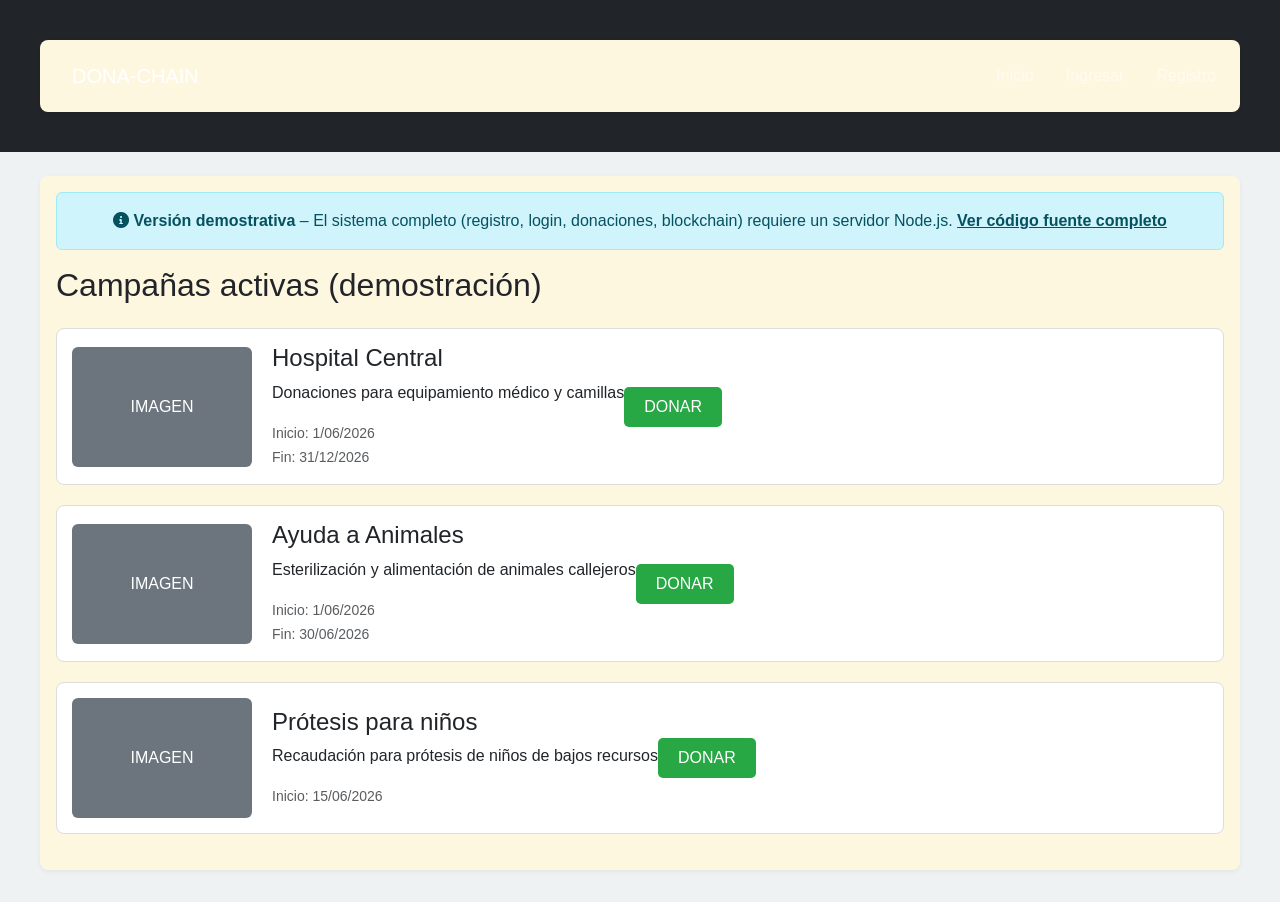
==== index.html @ 8ec4ab0e "Add files via upload" ====
<!DOCTYPE html>
<html lang="es">
<head>
    <meta charset="UTF-8">
    <meta name="viewport" content="width=device-width, initial-scale=1.0">
    <title>DONA-CHAIN - Demostración</title>
    <link href="https://cdn.jsdelivr.net/npm/bootstrap@5.3.0-alpha1/dist/css/bootstrap.min.css" rel="stylesheet">
    <link rel="stylesheet" href="https://cdnjs.cloudflare.com/ajax/libs/font-awesome/6.0.0-beta3/css/all.min.css">
    <link rel="stylesheet" href="/css/style.css">
    <style>
        .campaign-row {
            border: 1px solid #ddd;
            border-radius: 8px;
            margin-bottom: 20px;
            padding: 15px;
            background: white;
            display: flex;
            flex-wrap: wrap;
            align-items: center;
        }
        .campaign-img {
            width: 180px;
            height: 120px;
            object-fit: cover;
            border-radius: 6px;
            background: #e9ecef;
            margin-right: 20px;
        }
        .btn-donar {
            background-color: #28a745;
            color: white;
            border: none;
            padding: 8px 20px;
            border-radius: 5px;
            text-decoration: none;
            display: inline-block;
        }
        @media (max-width: 768px) {
            .campaign-img { width: 100%; height: auto; margin-bottom: 10px; margin-right: 0; }
            .campaign-row { flex-direction: column; text-align: center; }
        }
    </style>
</head>
<body>
    <nav class="navbar navbar-expand-lg navbar-dark bg-dark">
        <div class="container">
            <a class="navbar-brand" href="/index.html">DONA-CHAIN</a>
            <div class="navbar-nav ms-auto">
                <a class="nav-link" href="/index.html">Inicio</a>
                <a class="nav-link" href="/login.html">Ingresar</a>
                <a class="nav-link" href="/register.html">Registro</a>
            </div>
        </div>
    </nav>

    <div class="container mt-4">
        <div class="alert alert-info text-center">
            <i class="fas fa-info-circle"></i> <strong>Versión demostrativa</strong> – El sistema completo (registro, login, donaciones, blockchain) requiere un servidor Node.js. 
            <a href="https://github.com/TU_USUARIO/dona-chain" target="_blank" class="alert-link">Ver código fuente completo</a>
        </div>
        <h2 class="mb-4">Campañas activas (demostración)</h2>
        
        <div class="campaign-row">
            <div class="campaign-img d-flex align-items-center justify-content-center bg-secondary text-white">IMAGEN</div>
            <div class="campaign-info">
                <h4>Hospital Central</h4>
                <p>Donaciones para equipamiento médico y camillas</p>
                <small class="text-muted">Inicio: 1/06/2026</small><br>
                <small class="text-muted">Fin: 31/12/2026</small>
            </div>
            <div>
                <button class="btn-donar" onclick="alert('Versión demostrativa. El sistema completo funciona con backend Node.js.')">DONAR</button>
            </div>
        </div>

        <div class="campaign-row">
            <div class="campaign-img d-flex align-items-center justify-content-center bg-secondary text-white">IMAGEN</div>
            <div class="campaign-info">
                <h4>Ayuda a Animales</h4>
                <p>Esterilización y alimentación de animales callejeros</p>
                <small class="text-muted">Inicio: 1/06/2026</small><br>
                <small class="text-muted">Fin: 30/06/2026</small>
            </div>
            <div>
                <button class="btn-donar" onclick="alert('Versión demostrativa. El sistema completo funciona con backend Node.js.')">DONAR</button>
            </div>
        </div>

        <div class="campaign-row">
            <div class="campaign-img d-flex align-items-center justify-content-center bg-secondary text-white">IMAGEN</div>
            <div class="campaign-info">
                <h4>Prótesis para niños</h4>
                <p>Recaudación para prótesis de niños de bajos recursos</p>
                <small class="text-muted">Inicio: 15/06/2026</small>
            </div>
            <div>
                <button class="btn-donar" onclick="alert('Versión demostrativa. El sistema completo funciona con backend Node.js.')">DONAR</button>
            </div>
        </div>
    </div>

    <script src="https://cdn.jsdelivr.net/npm/bootstrap@5.3.0-alpha1/dist/js/bootstrap.bundle.min.js"></script>
</body>
</html>
---- css/style.css ----
body {
    font-family: Arial, sans-serif;
    margin: 0;
    background: #eef2f3; /* Fondo general ligeramente azulado */
}
nav {
    background: #2c3e50;
    color: white;
    padding: 1rem;
    display: flex;
    justify-content: space-between;
    align-items: center;
}
nav a {
    color: white;
    margin-left: 1rem;
    text-decoration: none;
}
.container {
    max-width: 1200px;
    margin: 2rem auto;
    padding: 1rem;
    background: #fef7e0; /* Color crema suave (reemplaza el blanco) */
    border-radius: 8px;
    box-shadow: 0 2px 5px rgba(0,0,0,0.05);
}
.cards {
    display: flex;
    flex-wrap: wrap;
    gap: 1rem;
}
.card {
    background: #ffffff; /* Tarjetas blancas para contraste sobre el fondo crema */
    padding: 1rem;
    border-radius: 8px;
    width: 300px;
    box-shadow: 0 1px 3px rgba(0,0,0,0.1);
}
input, select, textarea, button {
    display: block;
    margin: 0.5rem 0;
    padding: 0.5rem;
    width: 100%;
    max-width: 400px;
}
button {
    background: #27ae60;
    color: white;
    border: none;
    cursor: pointer;
}
button:hover {
    background: #2ecc71;
}
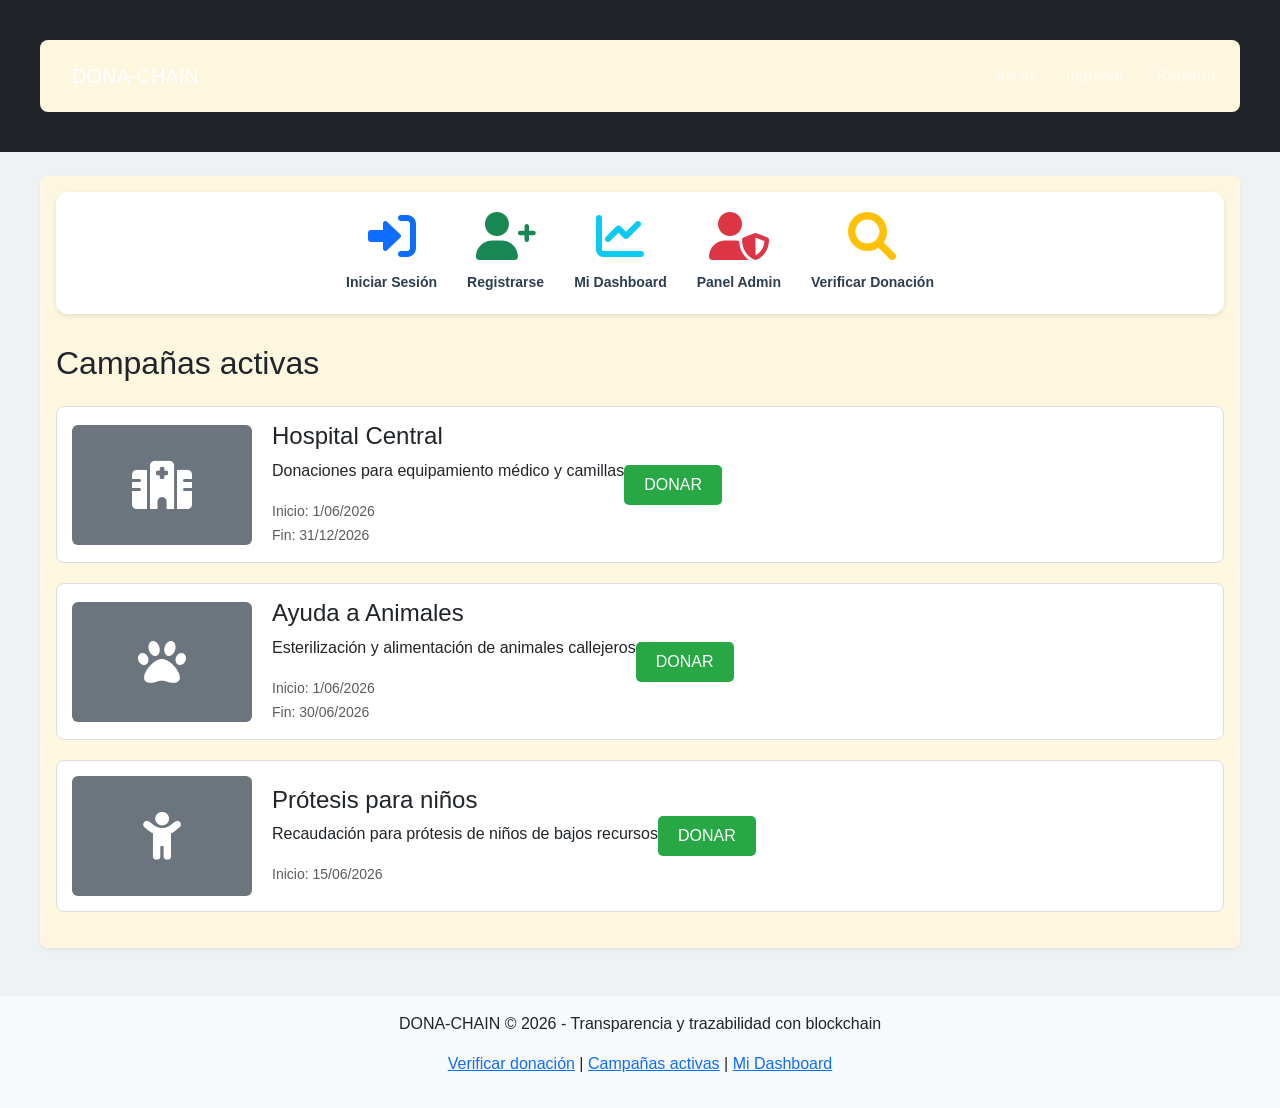
==== commit 4d99257d: "Update index.html" ====
--- a/index.html
+++ b/index.html
@@ -35,6 +35,35 @@
             text-decoration: none;
             display: inline-block;
         }
+        .link-iconos {
+            display: flex;
+            justify-content: center;
+            gap: 30px;
+            flex-wrap: wrap;
+            margin-bottom: 30px;
+            padding: 20px;
+            background: white;
+            border-radius: 12px;
+            box-shadow: 0 2px 5px rgba(0,0,0,0.1);
+        }
+        .link-iconos a {
+            text-align: center;
+            text-decoration: none;
+            color: #2c3e50;
+            transition: transform 0.2s;
+        }
+        .link-iconos a:hover {
+            transform: translateY(-5px);
+        }
+        .link-iconos i {
+            font-size: 48px;
+            display: block;
+            margin-bottom: 10px;
+        }
+        .link-iconos span {
+            font-size: 14px;
+            font-weight: bold;
+        }
         @media (max-width: 768px) {
             .campaign-img { width: 100%; height: auto; margin-bottom: 10px; margin-right: 0; }
             .campaign-row { flex-direction: column; text-align: center; }
@@ -54,14 +83,36 @@
     </nav>
 
     <div class="container mt-4">
-        <div class="alert alert-info text-center">
-            <i class="fas fa-info-circle"></i> <strong>Versión demostrativa</strong> – El sistema completo (registro, login, donaciones, blockchain) requiere un servidor Node.js. 
-            <a href="https://github.com/TU_USUARIO/dona-chain" target="_blank" class="alert-link">Ver código fuente completo</a>
+        <!-- Iconos de acceso rápido -->
+        <div class="link-iconos">
+            <a href="/login.html">
+                <i class="fas fa-sign-in-alt text-primary"></i>
+                <span>Iniciar Sesión</span>
+            </a>
+            <a href="/register.html">
+                <i class="fas fa-user-plus text-success"></i>
+                <span>Registrarse</span>
+            </a>
+            <a href="/dashboard.html">
+                <i class="fas fa-chart-line text-info"></i>
+                <span>Mi Dashboard</span>
+            </a>
+            <a href="/admin.html">
+                <i class="fas fa-user-shield text-danger"></i>
+                <span>Panel Admin</span>
+            </a>
+            <a href="/verify.html">
+                <i class="fas fa-search text-warning"></i>
+                <span>Verificar Donación</span>
+            </a>
         </div>
-        <h2 class="mb-4">Campañas activas (demostración)</h2>
+
+        <h2 class="mb-4">Campañas activas</h2>
         
         <div class="campaign-row">
-            <div class="campaign-img d-flex align-items-center justify-content-center bg-secondary text-white">IMAGEN</div>
+            <div class="campaign-img d-flex align-items-center justify-content-center bg-secondary text-white">
+                <i class="fas fa-hospital fa-3x"></i>
+            </div>
             <div class="campaign-info">
                 <h4>Hospital Central</h4>
                 <p>Donaciones para equipamiento médico y camillas</p>
@@ -69,12 +120,14 @@
                 <small class="text-muted">Fin: 31/12/2026</small>
             </div>
             <div>
-                <button class="btn-donar" onclick="alert('Versión demostrativa. El sistema completo funciona con backend Node.js.')">DONAR</button>
+                <button class="btn-donar" onclick="alert('Versión demostrativa. DONAR')">DONAR</button>
             </div>
         </div>
 
         <div class="campaign-row">
-            <div class="campaign-img d-flex align-items-center justify-content-center bg-secondary text-white">IMAGEN</div>
+            <div class="campaign-img d-flex align-items-center justify-content-center bg-secondary text-white">
+                <i class="fas fa-paw fa-3x"></i>
+            </div>
             <div class="campaign-info">
                 <h4>Ayuda a Animales</h4>
                 <p>Esterilización y alimentación de animales callejeros</p>
@@ -82,23 +135,34 @@
                 <small class="text-muted">Fin: 30/06/2026</small>
             </div>
             <div>
-                <button class="btn-donar" onclick="alert('Versión demostrativa. El sistema completo funciona con backend Node.js.')">DONAR</button>
+                <button class="btn-donar" onclick="alert('Versión demostrativa. DONAR')">DONAR</button>
             </div>
         </div>
 
         <div class="campaign-row">
-            <div class="campaign-img d-flex align-items-center justify-content-center bg-secondary text-white">IMAGEN</div>
+            <div class="campaign-img d-flex align-items-center justify-content-center bg-secondary text-white">
+                <i class="fas fa-child fa-3x"></i>
+            </div>
             <div class="campaign-info">
                 <h4>Prótesis para niños</h4>
                 <p>Recaudación para prótesis de niños de bajos recursos</p>
                 <small class="text-muted">Inicio: 15/06/2026</small>
             </div>
             <div>
-                <button class="btn-donar" onclick="alert('Versión demostrativa. El sistema completo funciona con backend Node.js.')">DONAR</button>
+                <button class="btn-donar" onclick="alert('Versión demostrativa. DONAR')">DONAR</button>
             </div>
         </div>
     </div>
 
+    <footer class="text-center mt-5 py-3 bg-light">
+        <p>DONA-CHAIN &copy; 2026 - Transparencia y trazabilidad con blockchain</p>
+        <p>
+            <a href="/verify.html">Verificar donación</a> | 
+            <a href="/index.html">Campañas activas</a> |
+            <a href="/dashboard.html">Mi Dashboard</a>
+        </p>
+    </footer>
+
     <script src="https://cdn.jsdelivr.net/npm/bootstrap@5.3.0-alpha1/dist/js/bootstrap.bundle.min.js"></script>
 </body>
-</html>+</html>
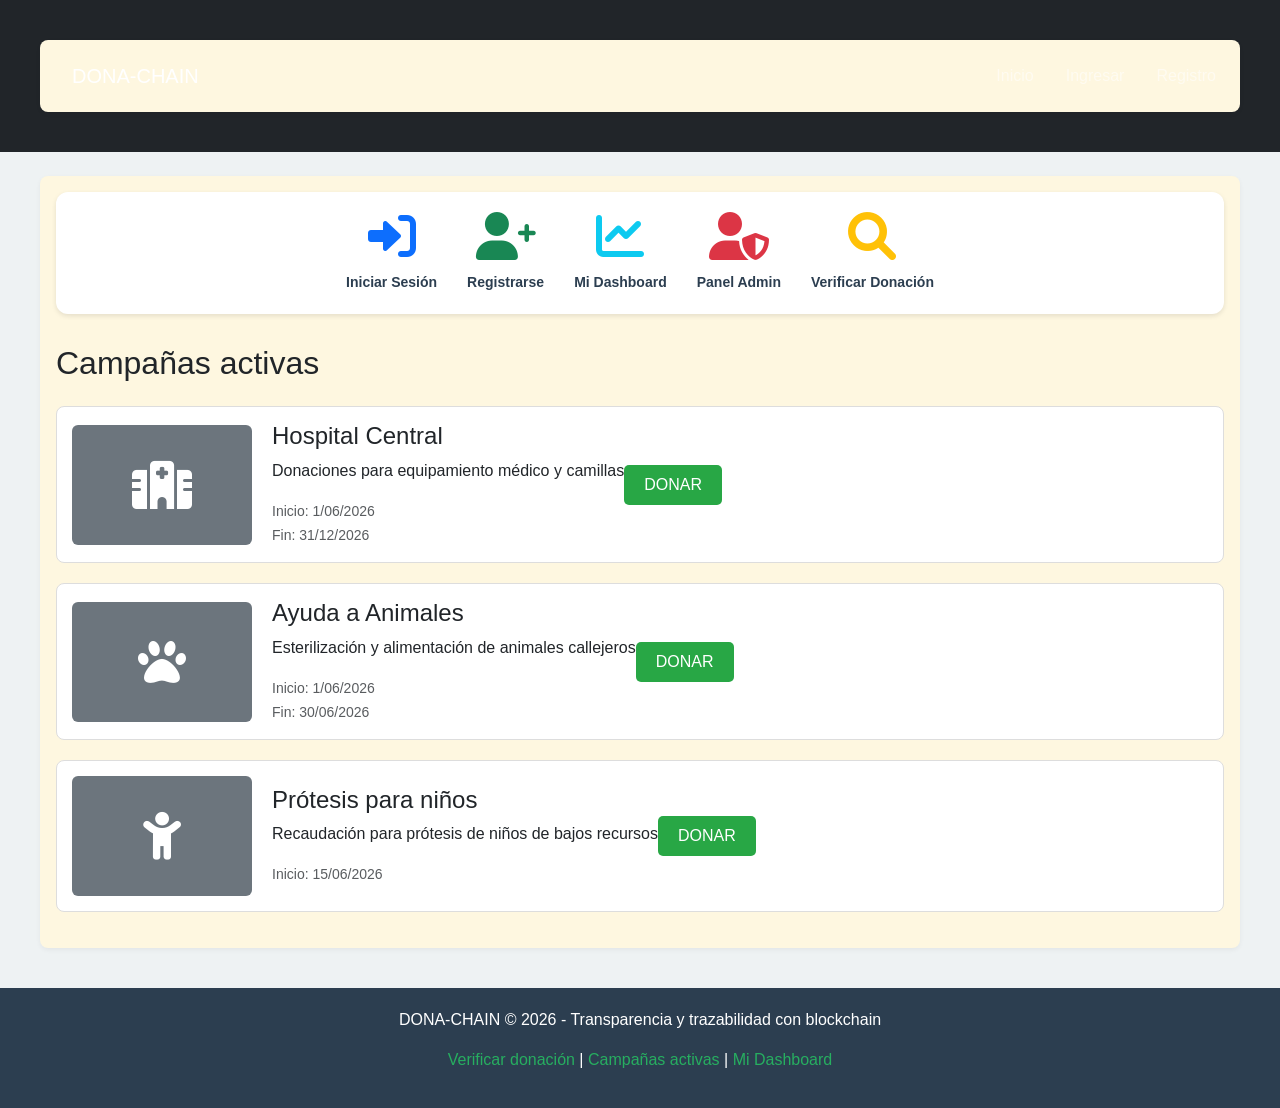
==== commit 966da2a9: "Update index.html" ====
--- a/index.html
+++ b/index.html
@@ -3,10 +3,10 @@
 <head>
     <meta charset="UTF-8">
     <meta name="viewport" content="width=device-width, initial-scale=1.0">
-    <title>DONA-CHAIN - Demostración</title>
+    <title>DONA-CHAIN - Transparencia en Donaciones</title>
     <link href="https://cdn.jsdelivr.net/npm/bootstrap@5.3.0-alpha1/dist/css/bootstrap.min.css" rel="stylesheet">
     <link rel="stylesheet" href="https://cdnjs.cloudflare.com/ajax/libs/font-awesome/6.0.0-beta3/css/all.min.css">
-    <link rel="stylesheet" href="/css/style.css">
+    <link rel="stylesheet" href="css/style.css">
     <style>
         .campaign-row {
             border: 1px solid #ddd;
@@ -25,6 +25,9 @@
             border-radius: 6px;
             background: #e9ecef;
             margin-right: 20px;
+            display: flex;
+            align-items: center;
+            justify-content: center;
         }
         .btn-donar {
             background-color: #28a745;
@@ -34,6 +37,9 @@
             border-radius: 5px;
             text-decoration: none;
             display: inline-block;
+        }
+        .btn-donar:hover {
+            background-color: #218838;
         }
         .link-iconos {
             display: flex;
@@ -64,6 +70,20 @@
             font-size: 14px;
             font-weight: bold;
         }
+        footer {
+            background-color: #2c3e50;
+            color: white;
+            text-align: center;
+            padding: 20px;
+            margin-top: 40px;
+        }
+        footer a {
+            color: #27ae60;
+            text-decoration: none;
+        }
+        footer a:hover {
+            text-decoration: underline;
+        }
         @media (max-width: 768px) {
             .campaign-img { width: 100%; height: auto; margin-bottom: 10px; margin-right: 0; }
             .campaign-row { flex-direction: column; text-align: center; }
@@ -73,11 +93,11 @@
 <body>
     <nav class="navbar navbar-expand-lg navbar-dark bg-dark">
         <div class="container">
-            <a class="navbar-brand" href="/index.html">DONA-CHAIN</a>
+            <a class="navbar-brand" href="index.html">DONA-CHAIN</a>
             <div class="navbar-nav ms-auto">
-                <a class="nav-link" href="/index.html">Inicio</a>
-                <a class="nav-link" href="/login.html">Ingresar</a>
-                <a class="nav-link" href="/register.html">Registro</a>
+                <a class="nav-link" href="index.html">Inicio</a>
+                <a class="nav-link" href="login.html">Ingresar</a>
+                <a class="nav-link" href="register.html">Registro</a>
             </div>
         </div>
     </nav>
@@ -85,23 +105,23 @@
     <div class="container mt-4">
         <!-- Iconos de acceso rápido -->
         <div class="link-iconos">
-            <a href="/login.html">
+            <a href="login.html">
                 <i class="fas fa-sign-in-alt text-primary"></i>
                 <span>Iniciar Sesión</span>
             </a>
-            <a href="/register.html">
+            <a href="register.html">
                 <i class="fas fa-user-plus text-success"></i>
                 <span>Registrarse</span>
             </a>
-            <a href="/dashboard.html">
+            <a href="dashboard.html">
                 <i class="fas fa-chart-line text-info"></i>
                 <span>Mi Dashboard</span>
             </a>
-            <a href="/admin.html">
+            <a href="admin.html">
                 <i class="fas fa-user-shield text-danger"></i>
                 <span>Panel Admin</span>
             </a>
-            <a href="/verify.html">
+            <a href="verify.html">
                 <i class="fas fa-search text-warning"></i>
                 <span>Verificar Donación</span>
             </a>
@@ -110,7 +130,7 @@
         <h2 class="mb-4">Campañas activas</h2>
         
         <div class="campaign-row">
-            <div class="campaign-img d-flex align-items-center justify-content-center bg-secondary text-white">
+            <div class="campaign-img bg-secondary text-white">
                 <i class="fas fa-hospital fa-3x"></i>
             </div>
             <div class="campaign-info">
@@ -120,12 +140,12 @@
                 <small class="text-muted">Fin: 31/12/2026</small>
             </div>
             <div>
-                <button class="btn-donar" onclick="alert('Versión demostrativa. DONAR')">DONAR</button>
+                <button class="btn-donar" onclick="alert('Demostración: Esta acción requiere el backend Node.js')">DONAR</button>
             </div>
         </div>
 
         <div class="campaign-row">
-            <div class="campaign-img d-flex align-items-center justify-content-center bg-secondary text-white">
+            <div class="campaign-img bg-secondary text-white">
                 <i class="fas fa-paw fa-3x"></i>
             </div>
             <div class="campaign-info">
@@ -135,12 +155,12 @@
                 <small class="text-muted">Fin: 30/06/2026</small>
             </div>
             <div>
-                <button class="btn-donar" onclick="alert('Versión demostrativa. DONAR')">DONAR</button>
+                <button class="btn-donar" onclick="alert('Demostración: Esta acción requiere el backend Node.js')">DONAR</button>
             </div>
         </div>
 
         <div class="campaign-row">
-            <div class="campaign-img d-flex align-items-center justify-content-center bg-secondary text-white">
+            <div class="campaign-img bg-secondary text-white">
                 <i class="fas fa-child fa-3x"></i>
             </div>
             <div class="campaign-info">
@@ -149,17 +169,17 @@
                 <small class="text-muted">Inicio: 15/06/2026</small>
             </div>
             <div>
-                <button class="btn-donar" onclick="alert('Versión demostrativa. DONAR')">DONAR</button>
+                <button class="btn-donar" onclick="alert('Demostración: Esta acción requiere el backend Node.js')">DONAR</button>
             </div>
         </div>
     </div>
 
-    <footer class="text-center mt-5 py-3 bg-light">
+    <footer>
         <p>DONA-CHAIN &copy; 2026 - Transparencia y trazabilidad con blockchain</p>
         <p>
-            <a href="/verify.html">Verificar donación</a> | 
-            <a href="/index.html">Campañas activas</a> |
-            <a href="/dashboard.html">Mi Dashboard</a>
+            <a href="verify.html">Verificar donación</a> | 
+            <a href="index.html">Campañas activas</a> |
+            <a href="dashboard.html">Mi Dashboard</a>
         </p>
     </footer>
 
